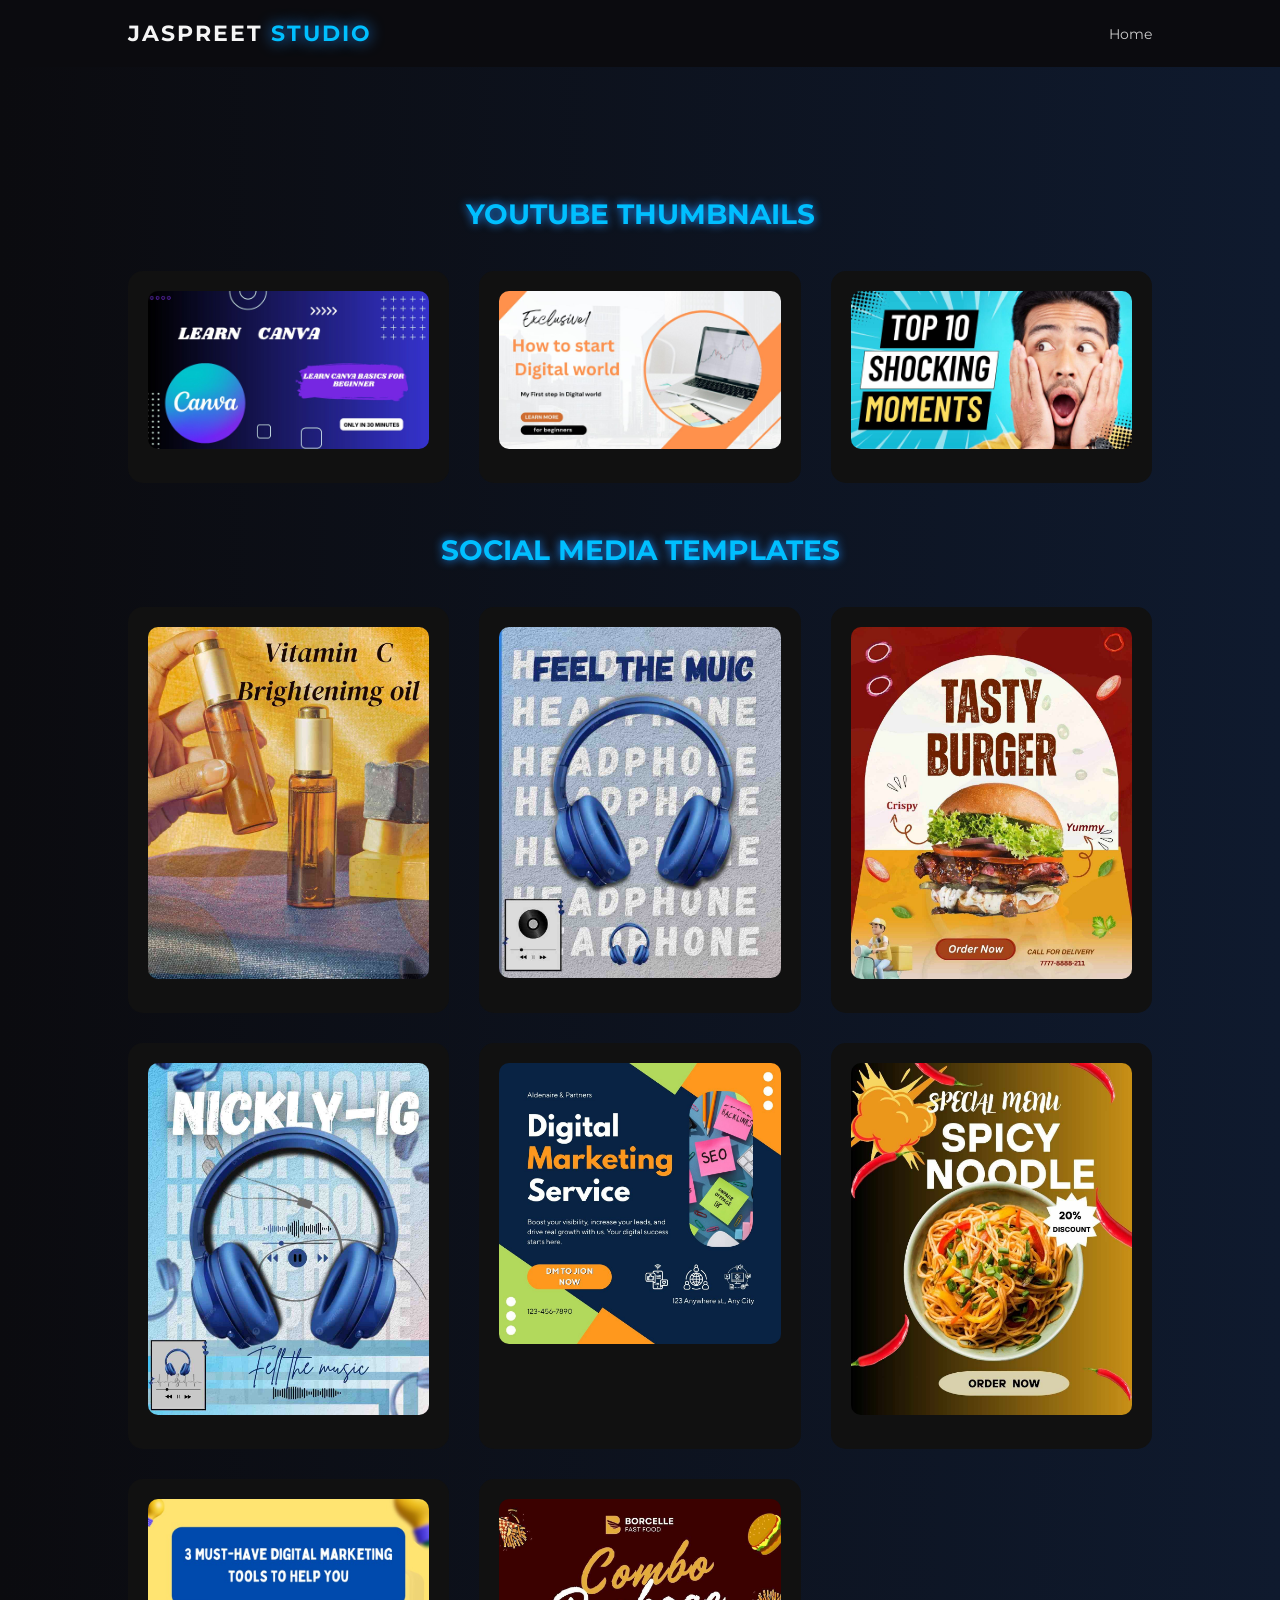
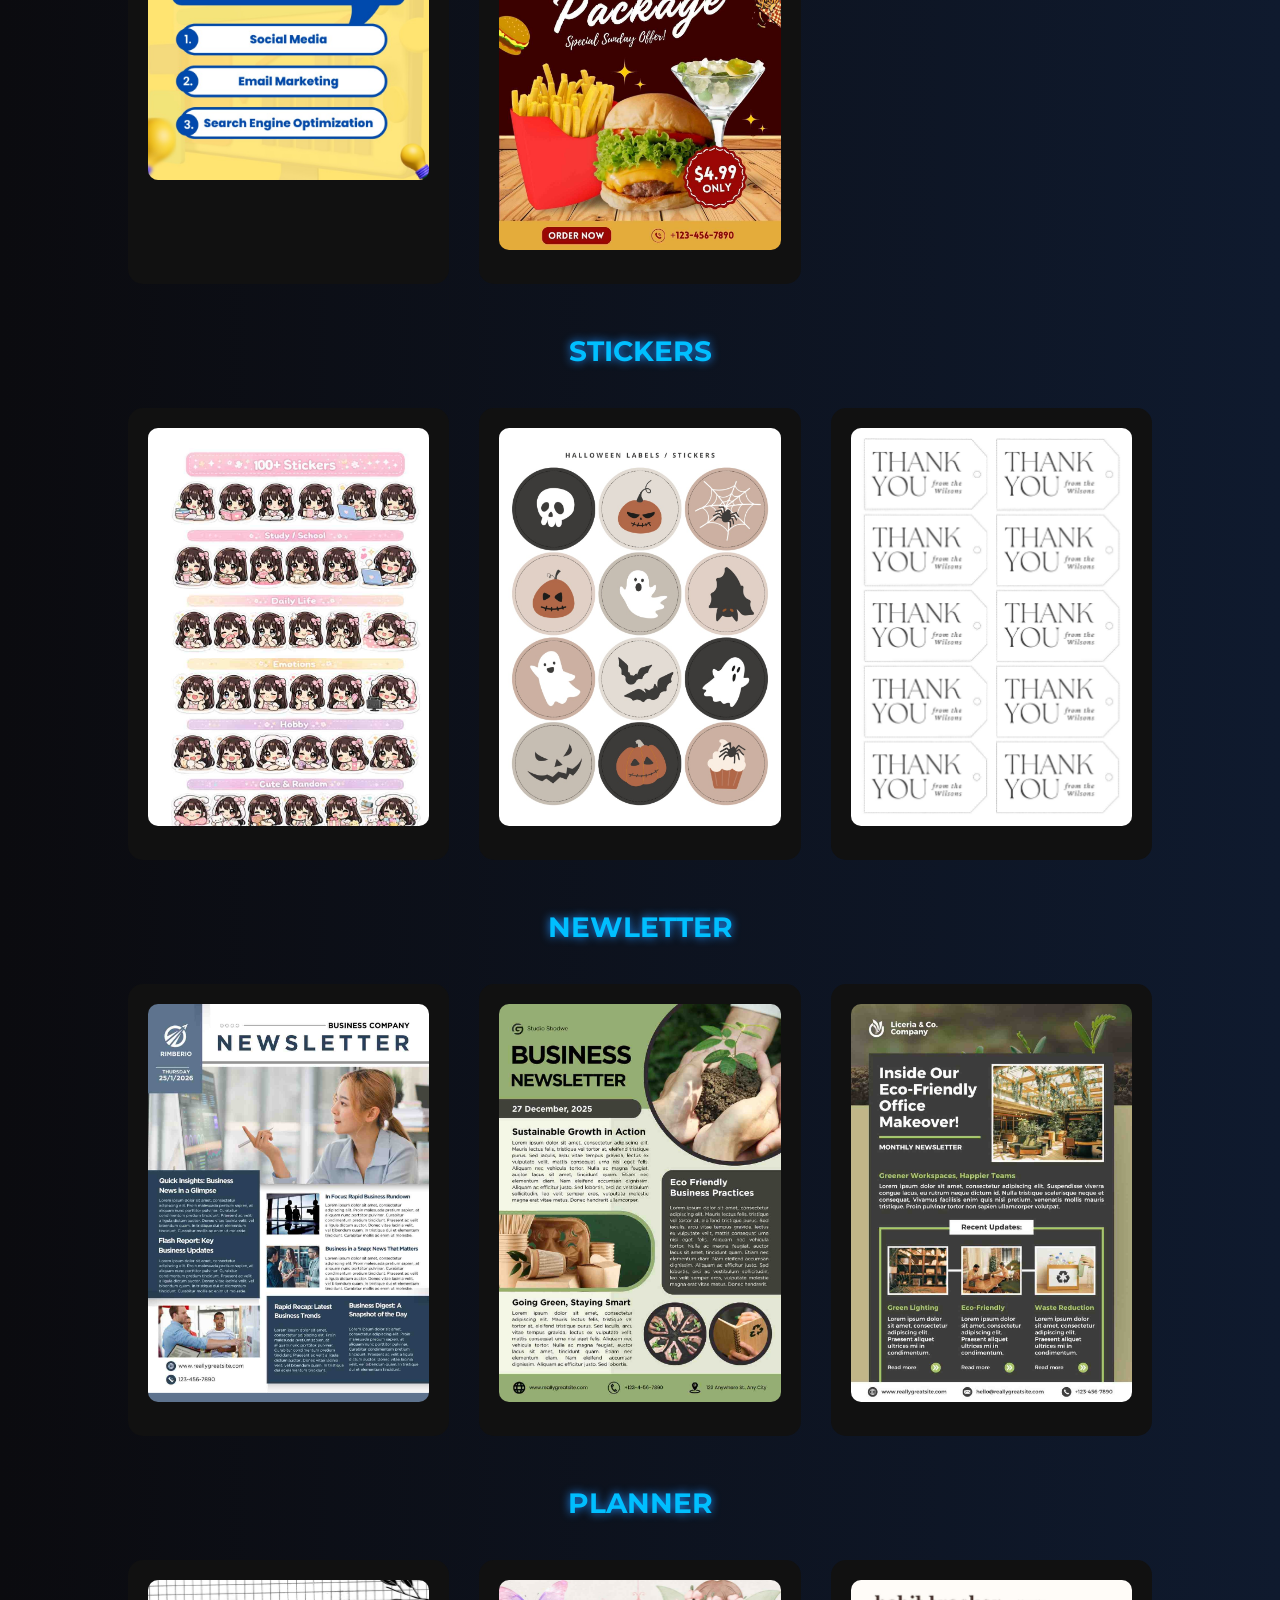
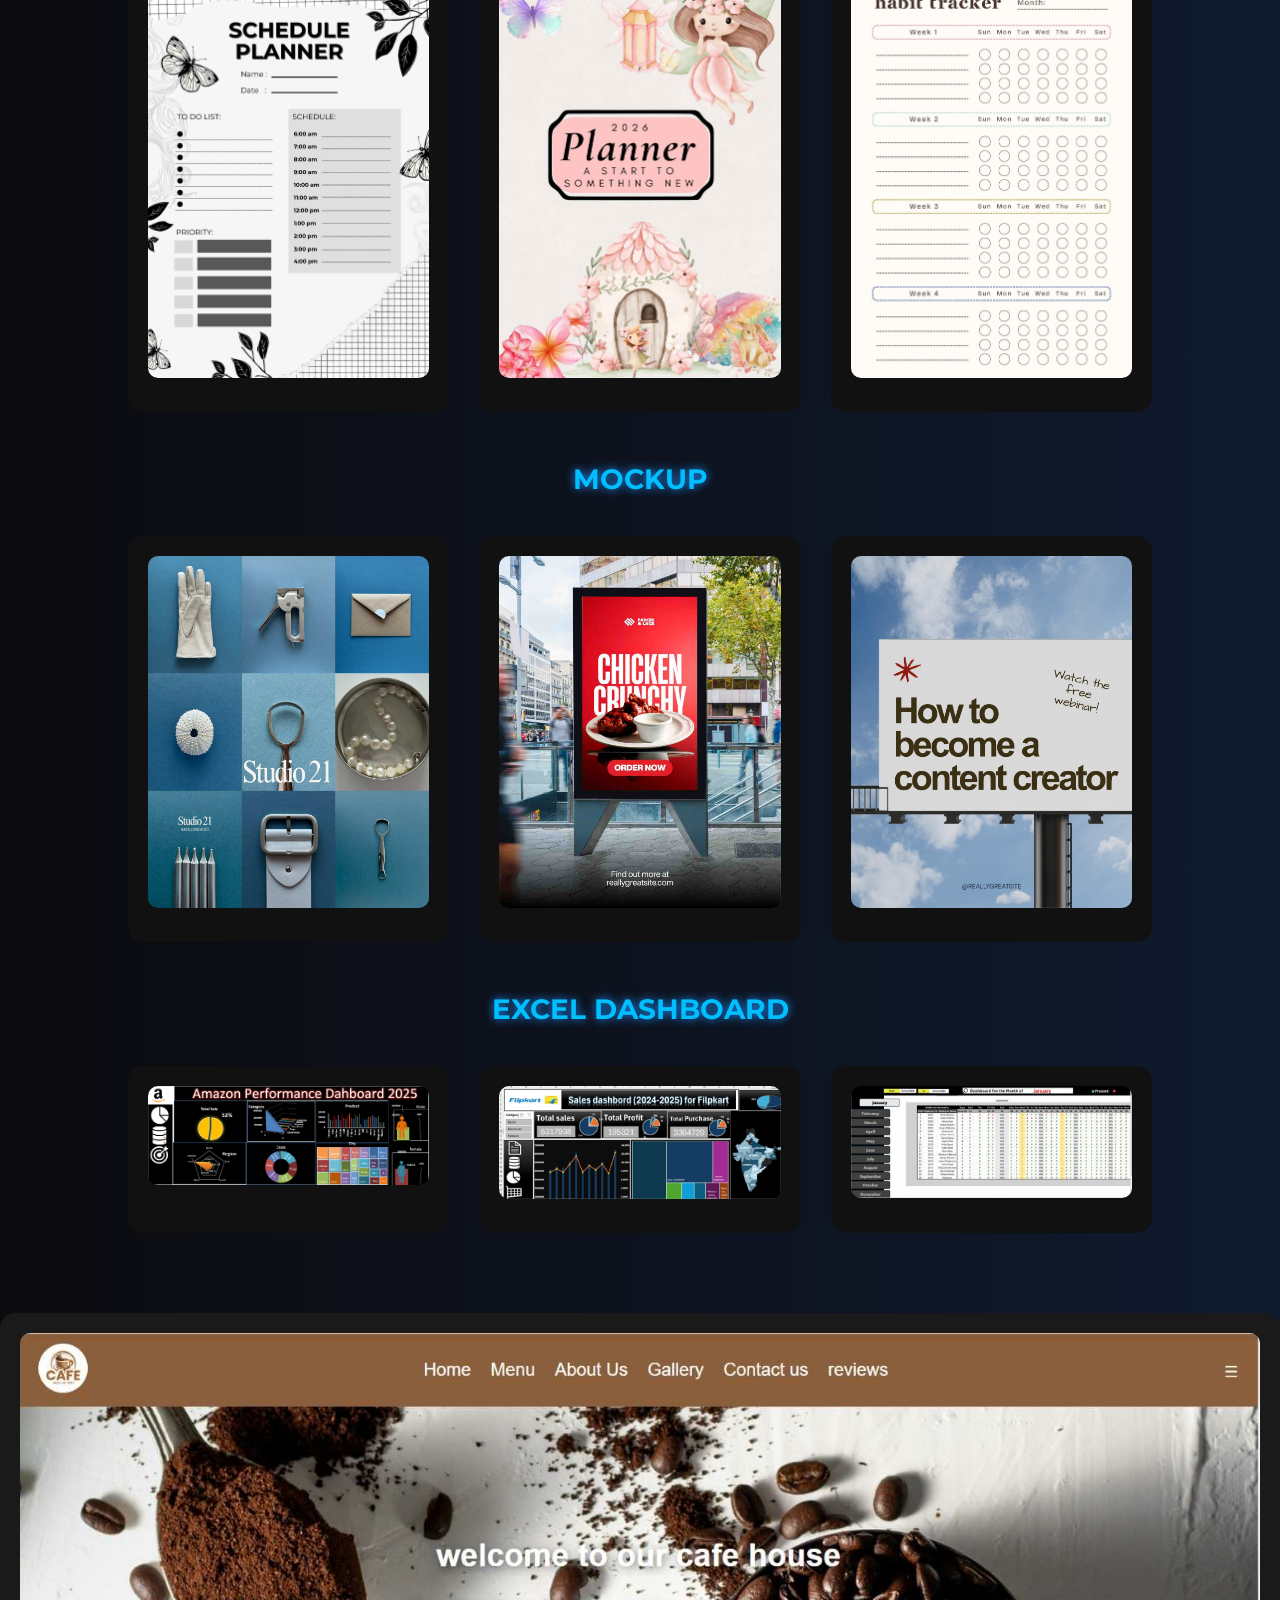
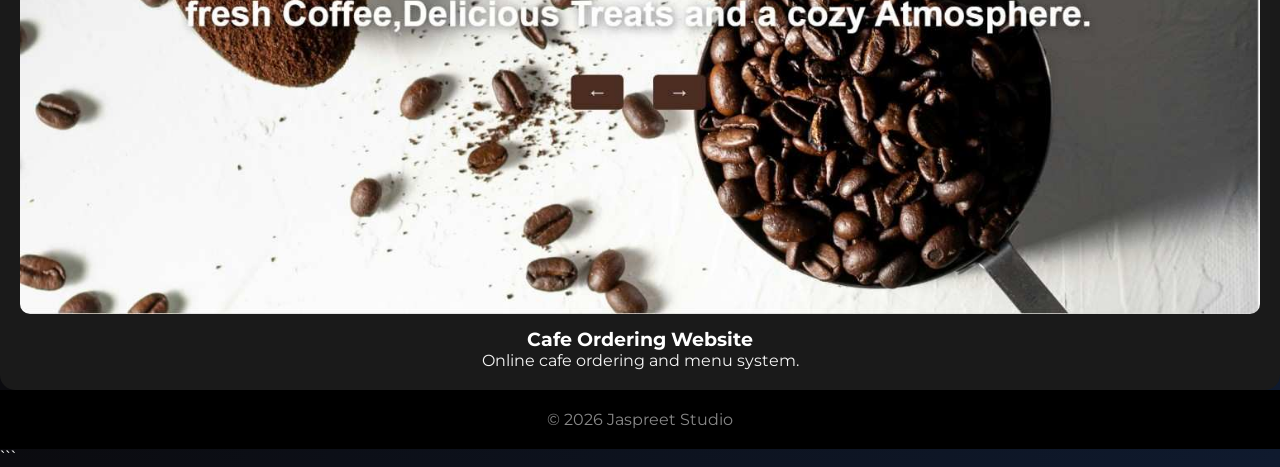
==== portfolio.html @ 8299eb88 "Add files via upload" ====
<!DOCTYPE html>
<html lang="en">
<head>

<meta charset="UTF-8">
<meta name="viewport" content="width=device-width, initial-scale=1.0">

<title>My Work | Jaspreet Studio</title>

<link href="https://fonts.googleapis.com/css2?family=Montserrat:wght@300;700&display=swap" rel="stylesheet">
<link rel="stylesheet" href="style.css">

</head>

<body>

<header class="header">

<div class="logo">
JASPREET <span>STUDIO</span>
</div>

<nav>
<a href="index.html">Home</a>
</nav>

</header>



<section class="portfolio">

<h2 class="section-title">YOUTUBE THUMBNAILS</h2>

<div class="portfolio-grid">

<div class="portfolio-box">
<img src="canv.jpeg">
</div>

<div class="portfolio-box">
<img src="laptop.jpeg">
</div>

<div class="portfolio-box">
<img src="yo.jpeg">
</div>

</div>



<h2 class="section-title">SOCIAL MEDIA TEMPLATES</h2>

<div class="portfolio-grid">

<div class="portfolio-box">
<img src="vitami.jpeg">
</div>

<div class="portfolio-box">
<img src="headphon.jpeg">
</div>

<div class="portfolio-box">
<img src="burger.jpg">
</div>
<div class="portfolio-box">
<img src="wireles.jpeg">
</div>
<div class="portfolio-box">
<img src="se.jpeg">
</div>
<div class="portfolio-box">
<img src="noodle2.jpg">

</div>
<div class="portfolio-box">
<img src="8.jpg">
</div>
<div class="portfolio-box">
<img src="snak.jpg">
</div>
</div>



<h2 class="section-title">STICKERS</h2>

<div class="portfolio-grid">

<div class="portfolio-box">
<img src="sticke.jpeg">
</div>

<div class="portfolio-box">
<img src="a.jpg">
</div>

<div class="portfolio-box">
<img src="Pi7_image_tool (1).jpeg">
</div>

</div>

<h2 class="section-title">NEWLETTER</h2>

<div class="portfolio-grid">

<div class="portfolio-box">
<img src="ne.jpeg">
</div>
<div class="portfolio-box">
<img src="pan.jpeg">
</div>
<div class="portfolio-box">
<img src="compan.jpeg">
</div>
</div>

<h2 class="section-title">PLANNER</h2>

<div class="portfolio-grid">

<div class="portfolio-box">
<img src="Plane.jpeg">
</div>
<div class="portfolio-box">
<img src="_2026AnnualPlanne.jpeg">
</div>
<div class="portfolio-box">
<img src="BeigeMinimalistHabitTrackerA4Documen.jpeg">
</div>
</div>



<h2 class="section-title">MOCKUP</h2>

<div class="portfolio-grid">

<div class="portfolio-box">
<img src="mouck.jpeg">
</div>
<div class="portfolio-box">
<img src="mouckup.jpeg">
</div>
<div class="portfolio-box">
<img src="moucku.jpeg">
</div>

</div>



<h2 class="section-title">EXCEL DASHBOARD</h2>

<div class="portfolio-grid">

<div class="portfolio-box">
<img src="amazon.png">

</div>
<div class="portfolio-box">
<img src="flipcar.jpeg">
</div>
<div class="portfolio-grid">

<div class="portfolio-box">
<img src="attadenc.jpeg">
</div>
</div>

</section>

<div class="project-card">

<a href="https://jaspreetsomal.github.io/minor-project/cafe2/" target="_blank">

<img src="caf.jpeg">

<h3>Cafe Ordering Website</h3>

</a>

<p>
Online cafe ordering and menu system.
</p>

</div>

</div>

</section>
<footer>

<p>© 2026 Jaspreet Studio</p>

</footer>

</body>
</html>
```
---- style.css ----
/* RESET */

*{
margin:0;
padding:0;
box-sizing:border-box;
font-family: 'Montserrat', sans-serif;
}

body{
background: linear-gradient(to right, #0B0B0F, #0F1A2E);
color:#F5F5F5;
}


/* HEADER */

.header{
display:flex;
justify-content:space-between;
align-items:center;
padding:20px 10%;
background:#0B0B0F;
position:sticky;
top:0;
z-index:1000;
}

.logo{
font-size:22px;
font-weight:700;
letter-spacing:2px;
}

.logo span{
color:#00BFFF;
text-shadow:0 0 15px #1E90FF;
}

nav a{
margin-left:20px;
text-decoration:none;
color:#ccc;
font-size:14px;
}

nav a:hover{
color:#00BFFF;
}

.sticker{
padding:8px 18px;
border-radius:30px;
border:1px solid #00BFFF;
color:#00BFFF;
font-size:12px;
text-shadow:0 0 10px #00BFFF;
}



/* HERO */

.hero{
display:flex;
justify-content:space-between;
align-items:center;
height:90vh;
padding:0 10%;
}

.hero-text h1{
font-size:55px;
letter-spacing:4px;
}

.hero-text h2{
font-size:22px;
color:#00BFFF;
margin-top:10px;
text-shadow:0 0 10px #1E90FF;
}

.hero-text p{
margin-top:20px;
color:#ccc;
max-width:450px;
line-height:1.6;
}

.hero-image img{
width:450px;
border-radius:15px;
box-shadow:0 0 30px #1E90FF;
}



/* BUTTON */

.btn{
display:inline-block;
margin-top:30px;
padding:12px 30px;
background:#00BFFF;
color:#000;
text-decoration:none;
border-radius:30px;
font-weight:bold;
transition:0.3s;
}

.btn:hover{
box-shadow:0 0 20px #00BFFF;
}



/* ABOUT */

.about{
padding:80px 10%;
text-align:center;
}

.about-container{
max-width:700px;
margin:auto;
line-height:1.8;
color:#ccc;
}
*ABOUT SECTION STYLING */

.about-section {
    background: linear-gradient(to right, #0B0B0F, #0F1A2E);
    padding: 80px 20px;
    display: flex;
    justify-content: center;
    align-items: center;
}

.about-container {
    max-width: 800px;
    background: white;
    padding: 50px;
    border-radius: 15px;
    box-shadow: 0 15px 40px rgba(0,0,0,0.2);
    text-align: center;
}

.about-title {
    font-size: 36px;
    margin-bottom: 25px;
    color: #1e3c72;
    letter-spacing: 2px;
}

.about-text {
 
    font-weight: bold;   font-size: 16px;
    color: #0e0000;
    line-height: 1.8;
    
    margin-bottom: 20px;
}

.highlight {
    color: #2a5298;
    font-weight: bold;
}

.about-btn {
    display: inline-block;
    margin-top: 20px;
    padding: 12px 30px;
    background: #1e3c72;
    color: white;
    text-decoration: none;
    border-radius: 30px;
    transition: 0.3s ease;
}

.about-btn:hover {
    background: #2a5298;
    transform: scale(1.05);
}
/* ABOUT SECTION NEW STYLE */

body {
    margin: 0;
    font-family: 'Poppins', sans-serif;
    background-color: #f8f9fc;
}

.about-section {
    padding: 100px 20px;
    display: flex;
    justify-content: center;
    align-items: center;
}

.about-card {
    background: #ffffff;
    max-width: 750px;
    padding: 60px;
    border-radius: 20px;
    box-shadow: 0 20px 60px rgba(0, 0, 0, 0.08);
    text-align: center;
    transition: 0.4s ease;
}

.about-card:hover {
    transform: translateY(-10px);
}

.about-card h2 {
    font-size: 34px;
    margin-bottom: 25px;
    color: #222;
}

.about-card p {
    
    font-size: 17px;
    color: #070000;
    line-height: 1.8;
    margin-bottom: 20px;
}

.about-card span {
    color: #6c63ff;
    font-weight: 600;
}

.btn {
    display: inline-block;
    margin-top: 20px;
    padding: 12px 35px;
    background: #6c63ff;
    color: white;
    border-radius: 30px;
    text-decoration: none;
    transition: 0.3s ease;
}

.btn:hover {
    background: #5548d9;
}


/* SECTION TITLE */

.section-title{
font-size:28px;
margin-bottom:40px;
color:#00BFFF;
text-align:center;
text-shadow:0 0 10px #1E90FF;
}



/* MY WORK */

.portfolio{
padding:80px 10%;
text-align:center;
}

.portfolio-grid{
display:grid;
grid-template-columns:repeat(auto-fit,minmax(250px,1fr));
gap:30px;
}

.portfolio-box{
background:#111;
padding:20px;
border-radius:15px;
transition:0.3s;
}

.portfolio-box img{
width:100%;
border-radius:10px;
margin-bottom:10px;
}

.portfolio-box:hover{
transform:translateY(-8px);
box-shadow:0 0 20px #00BFFF;
}



/* PROJECTS */

.projects{
padding:80px 10%;
background:#111;
}

.projects-grid{
display:grid;
grid-template-columns:repeat(auto-fit,minmax(250px,1fr));
gap:30px;
}

.project-card{
background:#1a1a1a;
padding:20px;
border-radius:15px;
text-align:center;
transition:0.3s;
}

.project-card img{
width:100%;
border-radius:10px;
margin-bottom:10px;
}

.project-card:hover{
transform:translateY(-8px);
box-shadow:0 0 20px #00BFFF;
}

.project-card a{
text-decoration:none;
color:white;
}



/* CONTACT */

.contact{
padding:80px 10%;
text-align:center;
}

.contact p{
margin-top:10px;
color:#ccc;
}



/* FOOTER */

footer{
text-align:center;
padding:20px;
background:#000;
color:#888;
}



/* PORTFOLIO PAGE */

.portfolio h2{
margin-top:50px;
}



/* RESPONSIVE */

@media(max-width:900px){

.hero{
flex-direction:column;
text-align:center;
height:auto;
padding:50px 10%;
}

.hero-image img{
width:100%;
margin-top:30px;
}

.header{
flex-direction:column;
gap:10px;
}

nav{
margin-top:10px;
}

}
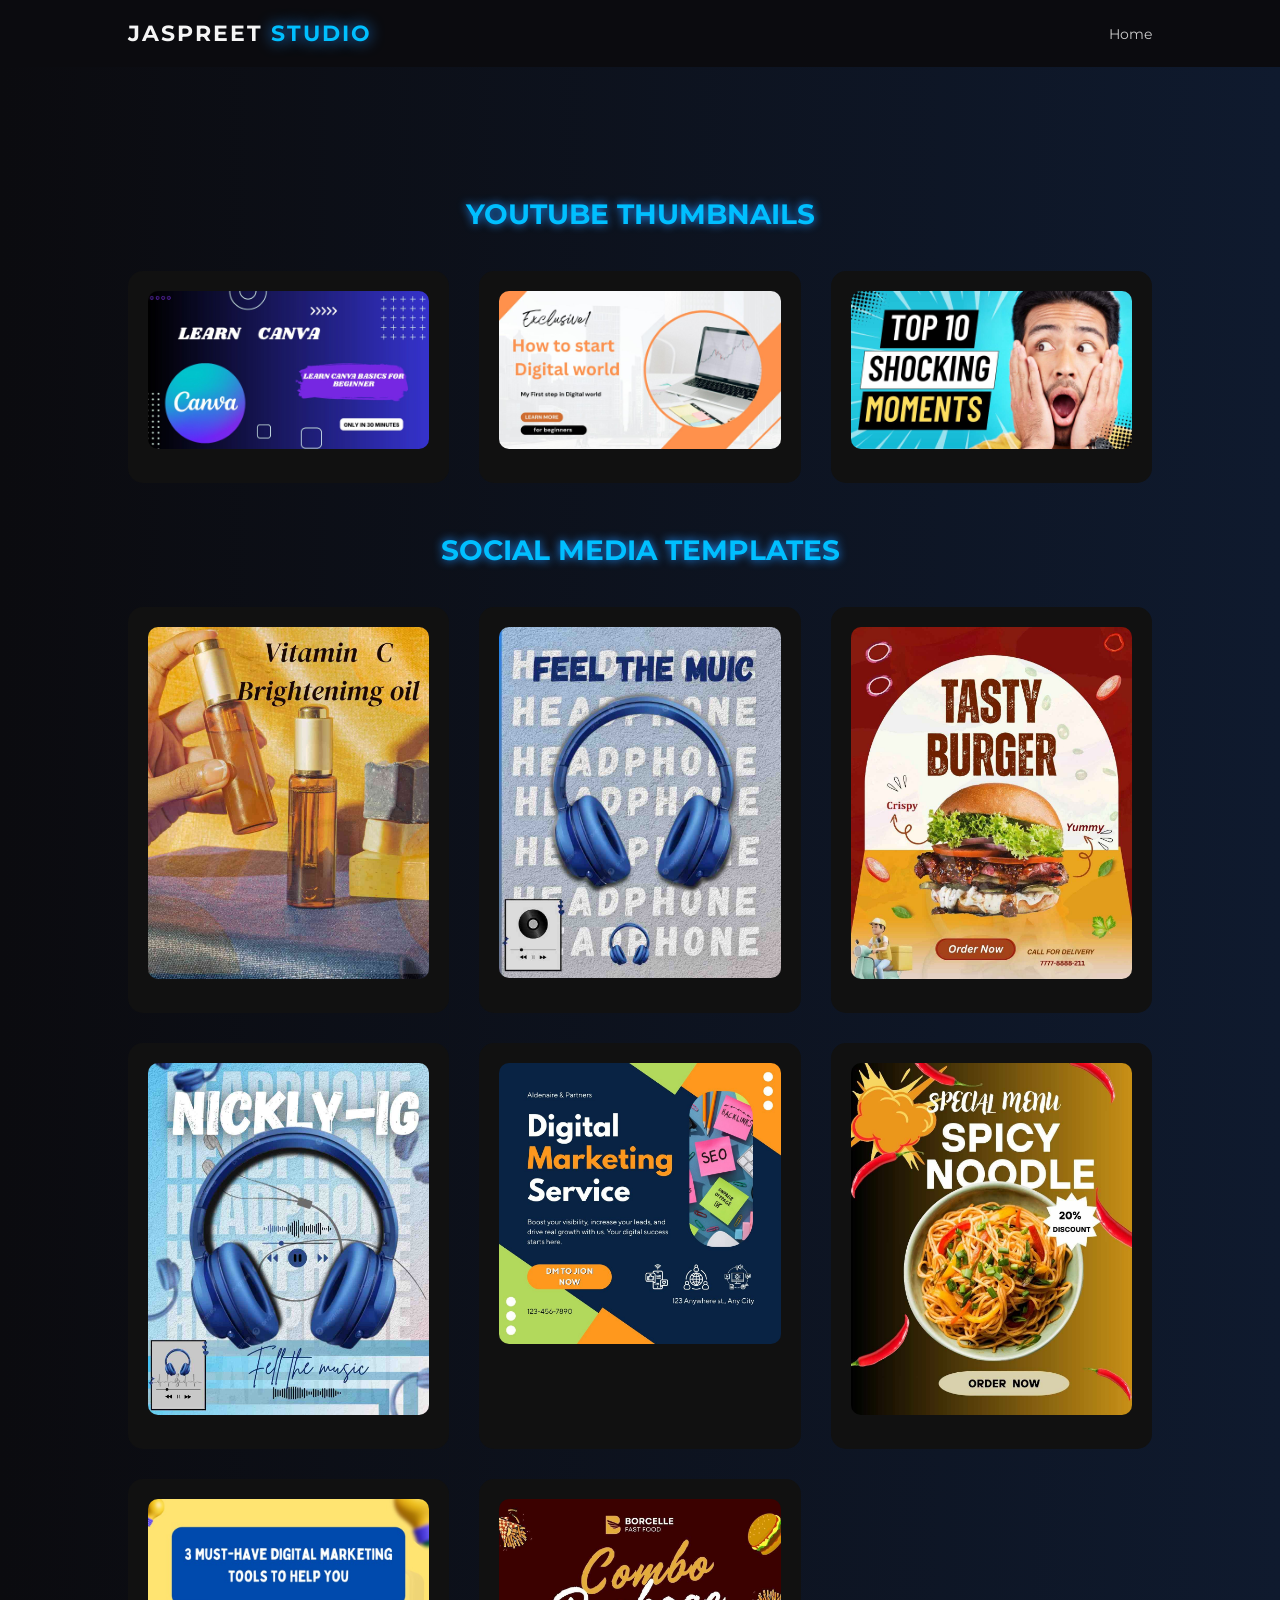
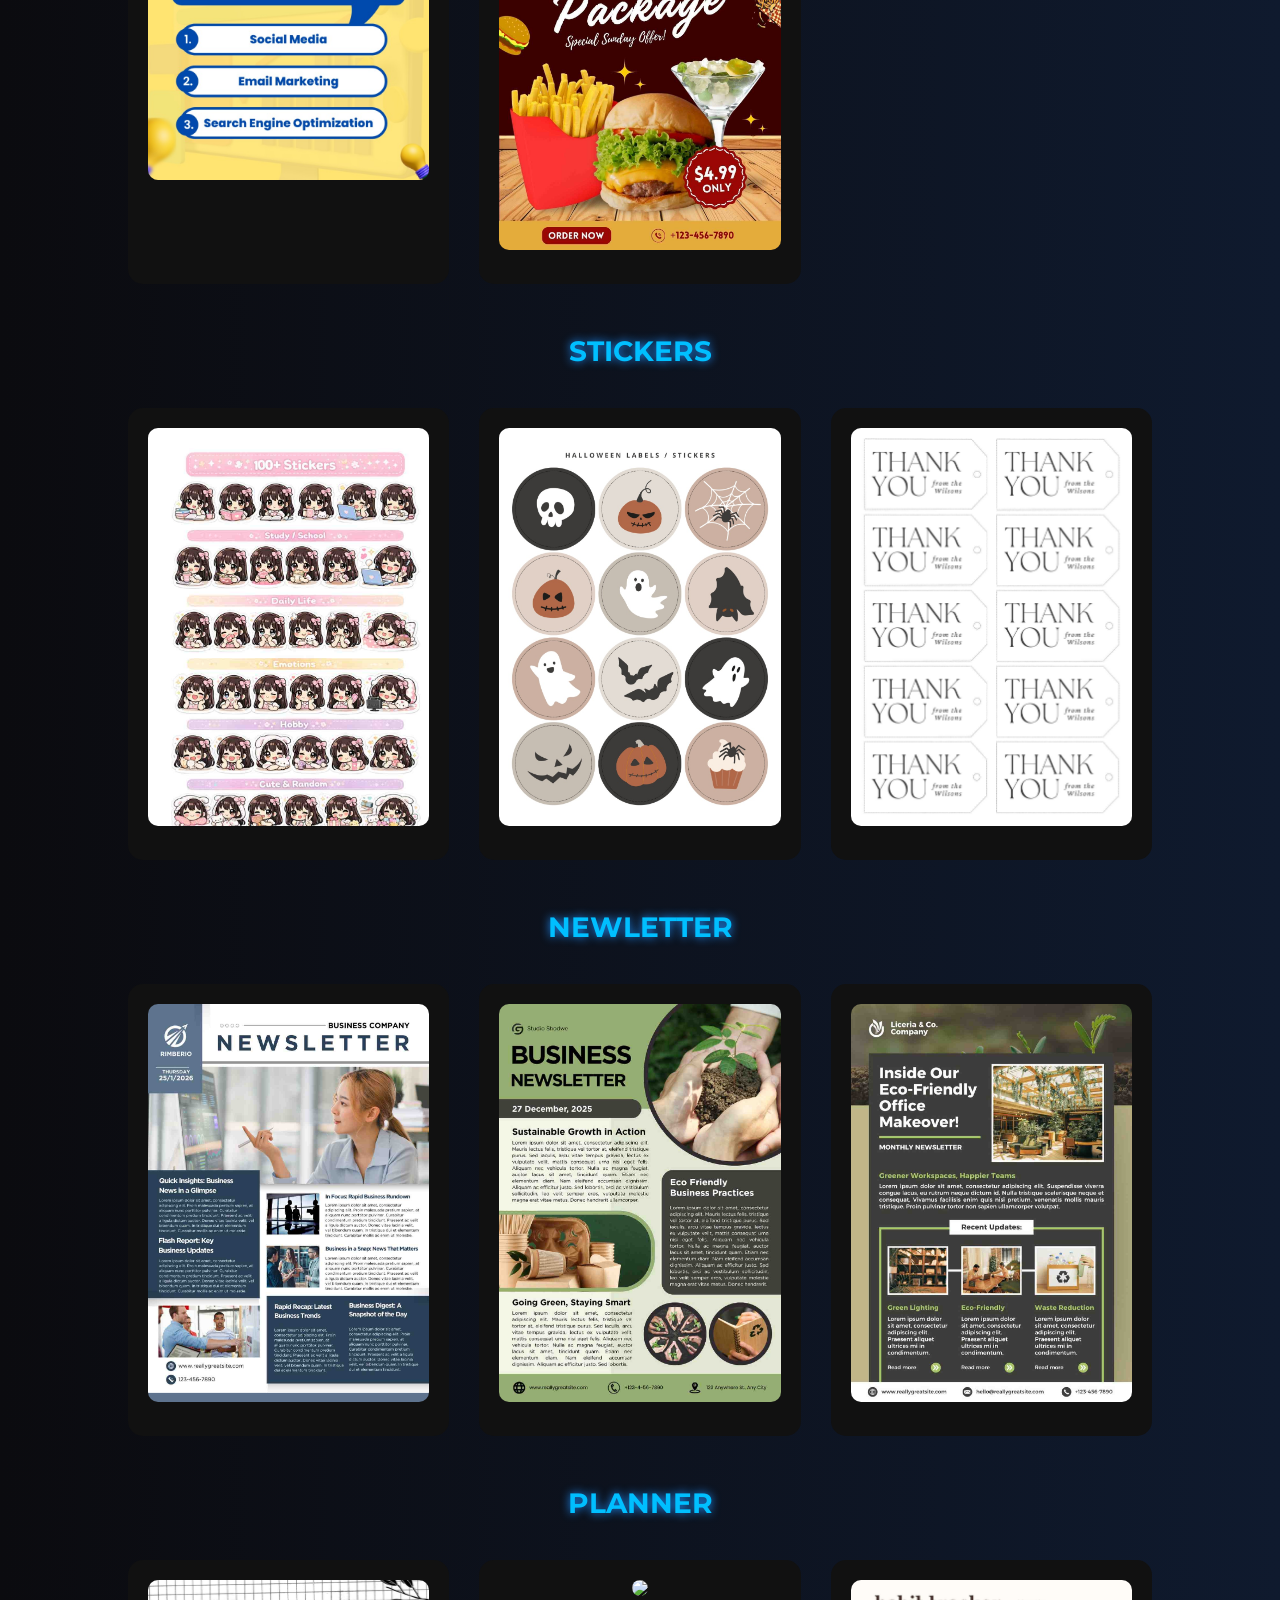
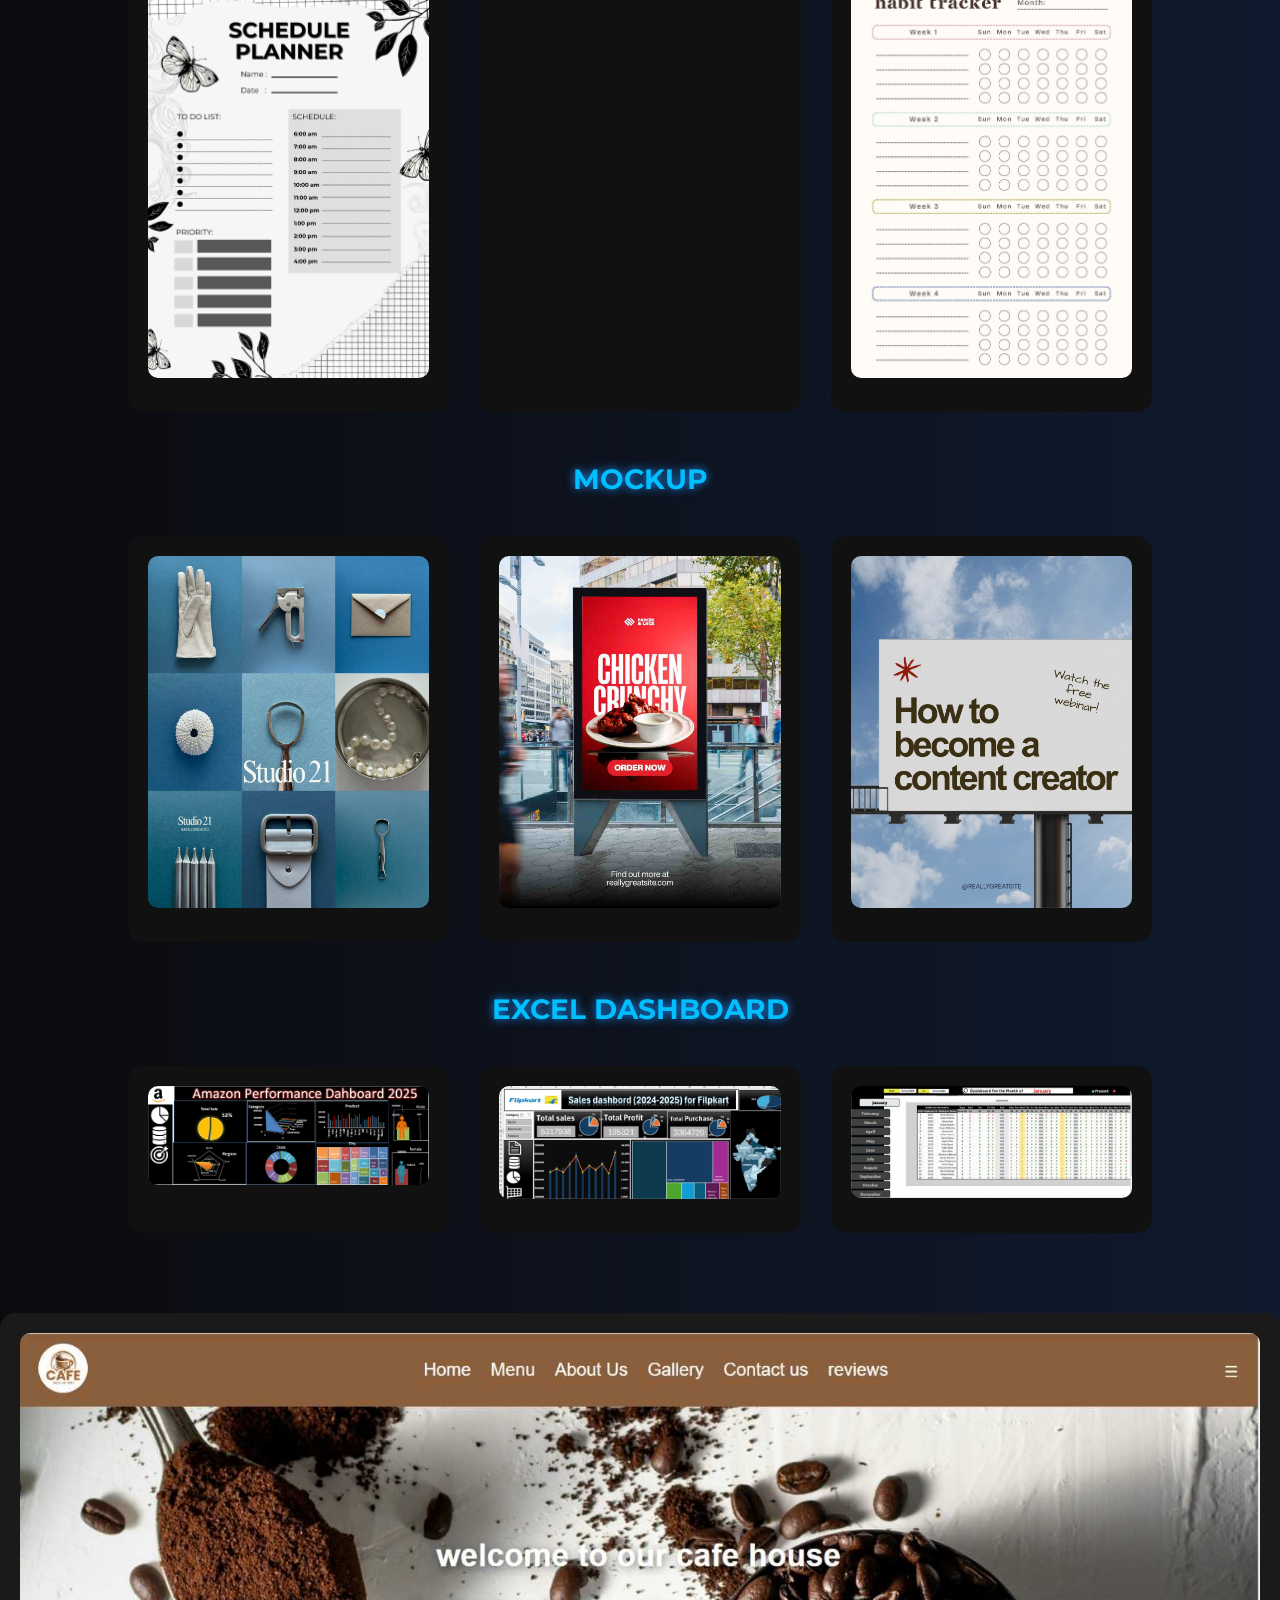
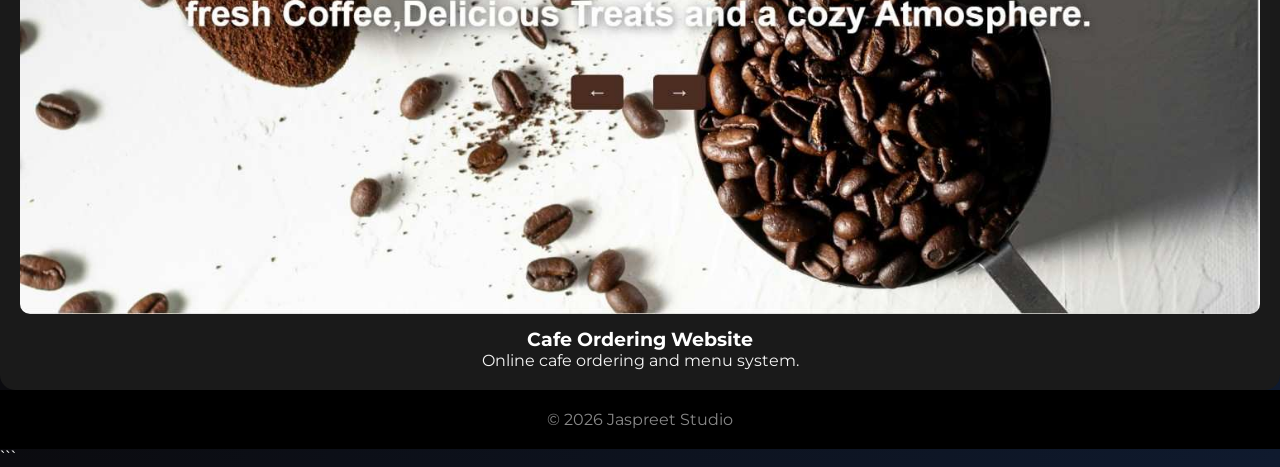
==== commit 643ef613: "Format portfolio.html with proper HTML syntax" ====
--- a/portfolio.html
+++ b/portfolio.html
@@ -127,7 +127,7 @@
 <img src="Plane.jpeg">
 </div>
 <div class="portfolio-box">
-<img src="_2026AnnualPlanne.jpeg">
+<img src="2026AnnualPlanne.jpeg">
 </div>
 <div class="portfolio-box">
 <img src="BeigeMinimalistHabitTrackerA4Documen.jpeg">
